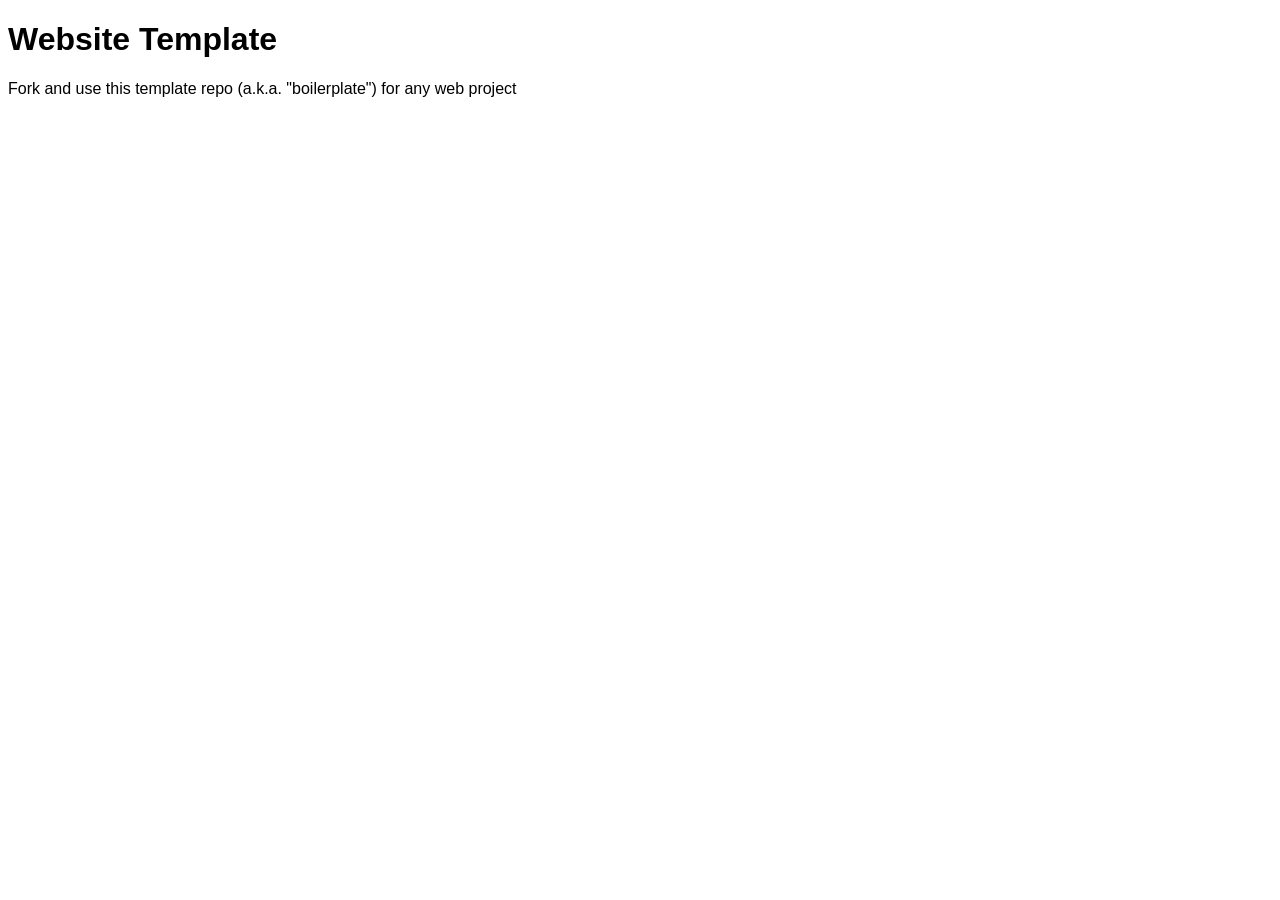
==== index.html @ 79d30bf6 "Initial commit" ====
<!doctype html>
<html lang="en">
<head>
	<meta charset="utf-8">
	<title>Website Template</title>
	<link rel="stylesheet" href="./assets/css/styles.css">
</head>
<body>

	<h1>Website Template</h1>
	<p>Fork and use this template repo (a.k.a. "boilerplate") for any web project</p>
	<img src="assets/img/cat.jpg" alt="">

	<script src="./assets/js/main.js"></script>
</body>
</html>
---- assets/css/styles.css ----
/* styles.css */

* {
	font-family: Arial;
}
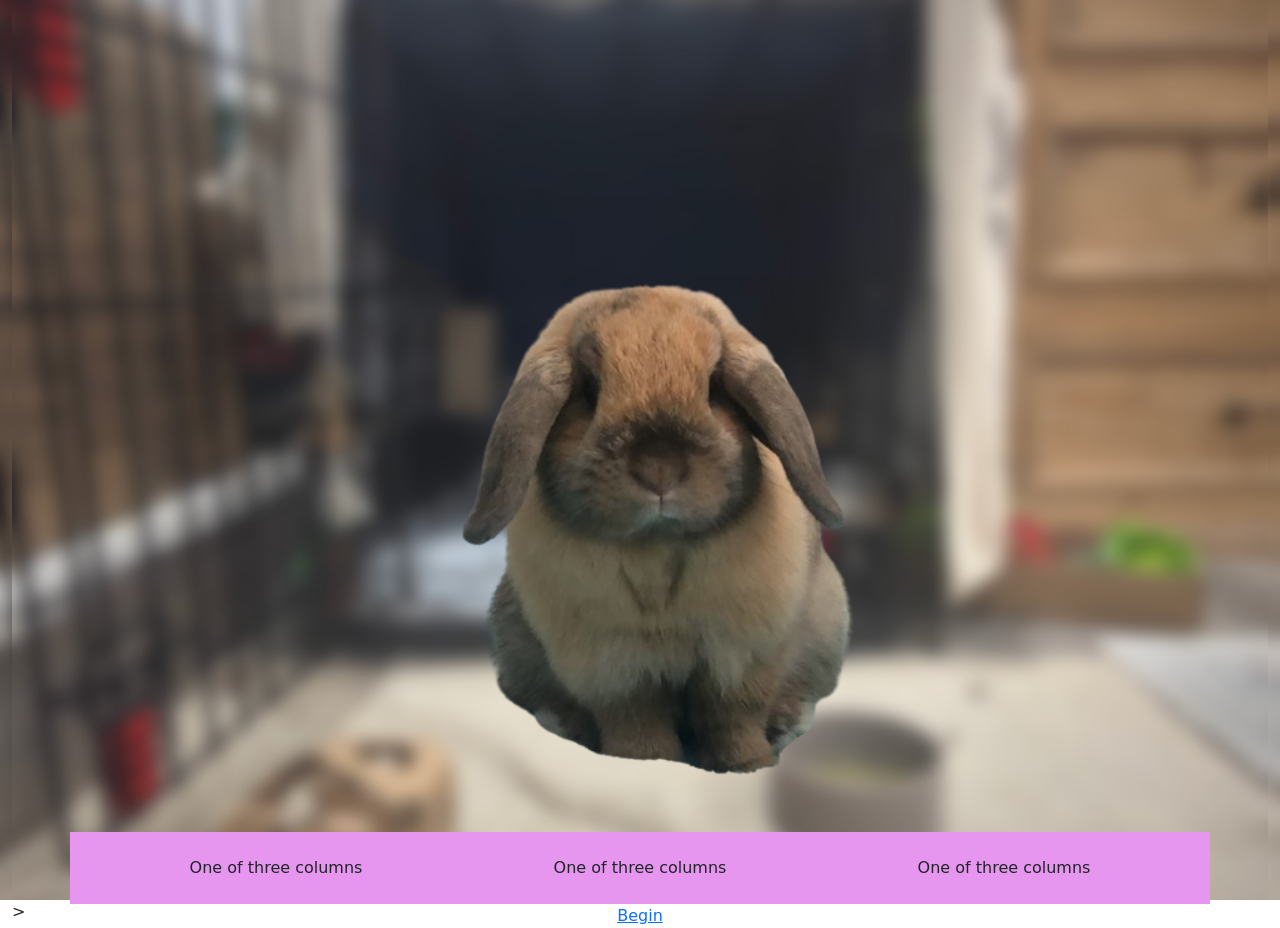
==== commit 923b4070: "updated index" ====
--- a/index.html
+++ b/index.html
@@ -1,16 +1,37 @@
 <!doctype html>
 <html lang="en">
 <head>
-	<meta charset="utf-8">
-	<title>Website Template</title>
-	<link rel="stylesheet" href="./assets/css/styles.css">
-</head>
-<body>
-
-	<h1>Website Template</h1>
-	<p>Fork and use this template repo (a.k.a. "boilerplate") for any web project</p>
-	<img src="assets/img/cat.jpg" alt="">
-
-	<script src="./assets/js/main.js"></script>
-</body>
-</html>+	<title>Finley Interaction Simulator</title>
+		<meta name="viewpoint" content="width=device-width, initial-scale=1">
+			<!-- <meta charset="utf-8"> -->
+				<link href="https://cdn.jsdelivr.net/npm/bootstrap@5.3.8/dist/css/bootstrap.min.css" rel="stylesheet" integrity="sha384-sRIl4kxILFvY47J16cr9ZwB07vP4J8+LH7qKQnuqkuIAvNWLzeN8tE5YBujZqJLB" crossorigin="anonymous">
+					<link rel="stylesheet" href="./assets/css/styles.css">
+					</head>
+					<body>
+						<div class="container-fluid">
+							<div class="container-fluid text-center">
+							  <div class="row align-items-start">
+							      <div class="col">
+								      <img src="./assets/img/finley.png" class="fluid">
+									      </div>
+										  </div>
+										  <div class="container text-center">
+										    <div class="row align-items-start pink p-4">
+											    <div class="col">
+												      One of three columns
+													      </div>
+														      <div class="col">
+															        One of three columns
+																	    </div>
+																		    <div class="col">
+																			      One of three columns
+																				      </div>
+																					    </div>
+																						</div>
+																						
+																							<a href="page02.html"> Begin </a>
+																								<!-- <script src="./assets/js/main.js"></script> -->
+																									 </div>
+																									 	<script src="https://cdn.jsdelivr.net/npm/bootstrap@5.3.8/dist/js/bootstrap.bundle.min.js"></script>
+																										</body>
+																										</html>>
--- a/assets/css/styles.css
+++ b/assets/css/styles.css
@@ -1,5 +1,28 @@
 /* styles.css */
 
-* {
+/* * {
 	font-family: Arial;
-}+}
+ */
+
+.container-fluid {
+	background-color: aquamarine;
+	background-image: url("../img/nofinley.jpg");
+	height: 100vh;
+	background-repeat: no-repeat;
+    background-position: center;
+    background-size: cover;
+
+}
+
+.pink {
+	background-color: rgb(231, 150, 240);
+}
+
+ .text {
+	position: absolute;
+	top: 150px
+	left:
+	transform:
+	font-size: 
+ }
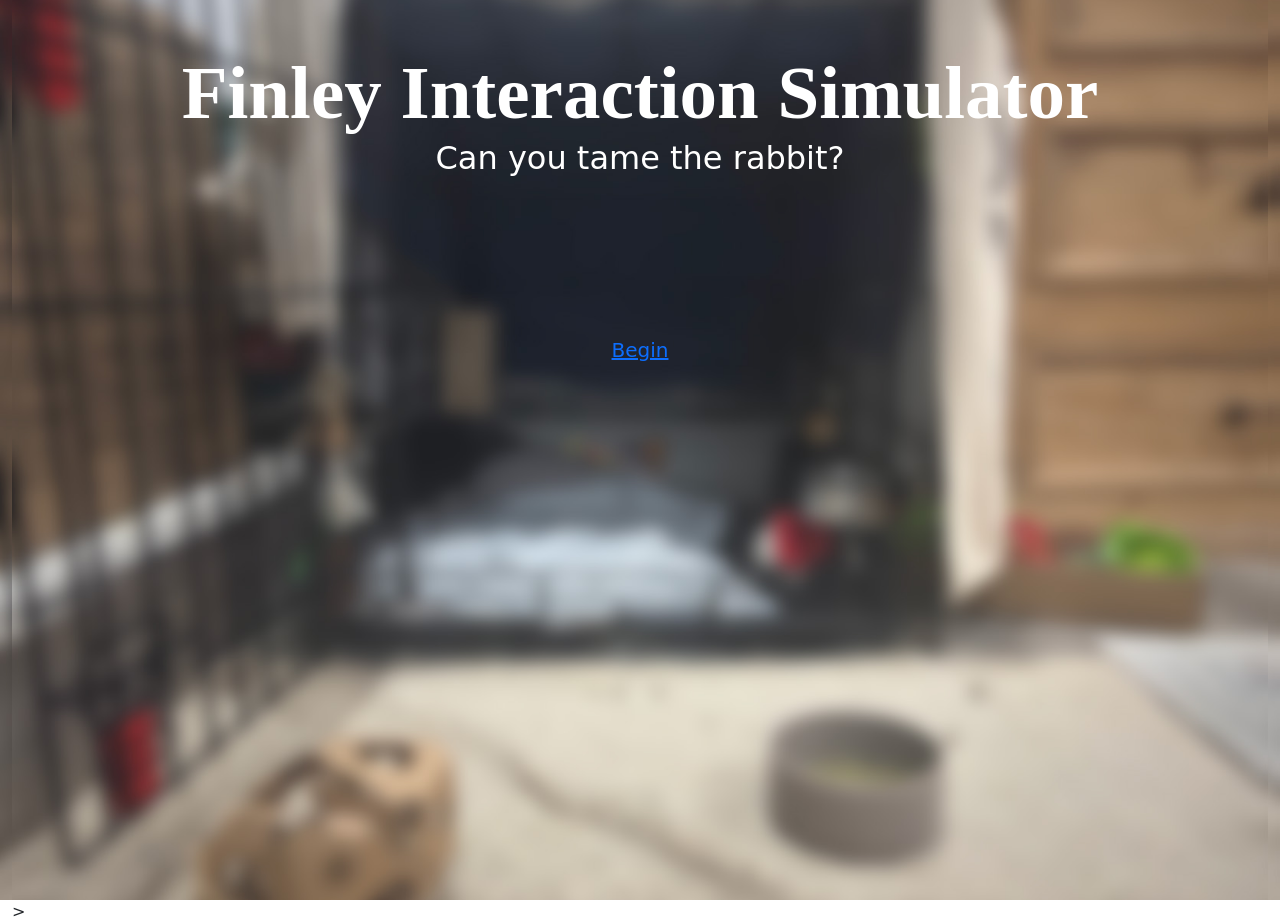
==== commit 233f0b79: "updated index 2nd" ====
--- a/index.html
+++ b/index.html
@@ -7,29 +7,28 @@
 				<link href="https://cdn.jsdelivr.net/npm/bootstrap@5.3.8/dist/css/bootstrap.min.css" rel="stylesheet" integrity="sha384-sRIl4kxILFvY47J16cr9ZwB07vP4J8+LH7qKQnuqkuIAvNWLzeN8tE5YBujZqJLB" crossorigin="anonymous">
 					<link rel="stylesheet" href="./assets/css/styles.css">
 					</head>
+					<link rel="preconnect" href="https://fonts.googleapis.com">
+					<link rel="preconnect" href="https://fonts.gstatic.com" crossorigin>
+					<link href="https://fonts.googleapis.com/css2?family=Alfa+Slab+One&family=Jost:ital,wght@0,100..900;1,100..900&display=swap" rel="stylesheet">
 					<body>
 						<div class="container-fluid">
 							<div class="container-fluid text-center">
 							  <div class="row align-items-start">
 							      <div class="col">
-								      <img src="./assets/img/finley.png" class="fluid">
+								     
 									      </div>
 										  </div>
 										  <div class="container text-center">
-										    <div class="row align-items-start pink p-4">
-											    <div class="col">
-												      One of three columns
-													      </div>
-														      <div class="col">
-															        One of three columns
-																	    </div>
-																		    <div class="col">
-																			      One of three columns
-																				      </div>
+										    <div class="row align-items-start p-4">
+											   
 																					    </div>
 																						</div>
+																				
+																							<h1 style="color: #ffffff;">Finley Interaction Simulator</h1>
+																							<h2 style="color: #ffffff;">Can you tame the rabbit?</h2>
 																						
 																							<a href="page02.html"> Begin </a>
+																							
 																								<!-- <script src="./assets/js/main.js"></script> -->
 																									 </div>
 																									 	<script src="https://cdn.jsdelivr.net/npm/bootstrap@5.3.8/dist/js/bootstrap.bundle.min.js"></script>
--- a/assets/css/styles.css
+++ b/assets/css/styles.css
@@ -1,12 +1,39 @@
 /* styles.css */
 
-/* * {
-	font-family: Arial;
+h1 {
+	font-family: Alfa Slab One Arial, Helvetica, sans-serif;
 }
- */
+
+
+
+h1 {
+	font-size: 75px;
+	color:rgb(255, 255, 255)
+    margin-block-start: 0.67px;
+    margin-block-end: 0.67px;
+    margin-inline-start: 0px;
+    margin-inline-end: 0px;
+    font-weight: bold;
+	font-family: ""
+    
+}
+
+h2 {
+	padding-bottom: 150px;
+}
+
+h3 {
+	font-size: 30px;
+}
+
+a {
+	font-size: 20px
+	
+}
+
 
 .container-fluid {
-	background-color: aquamarine;
+	
 	background-image: url("../img/nofinley.jpg");
 	height: 100vh;
 	background-repeat: no-repeat;
